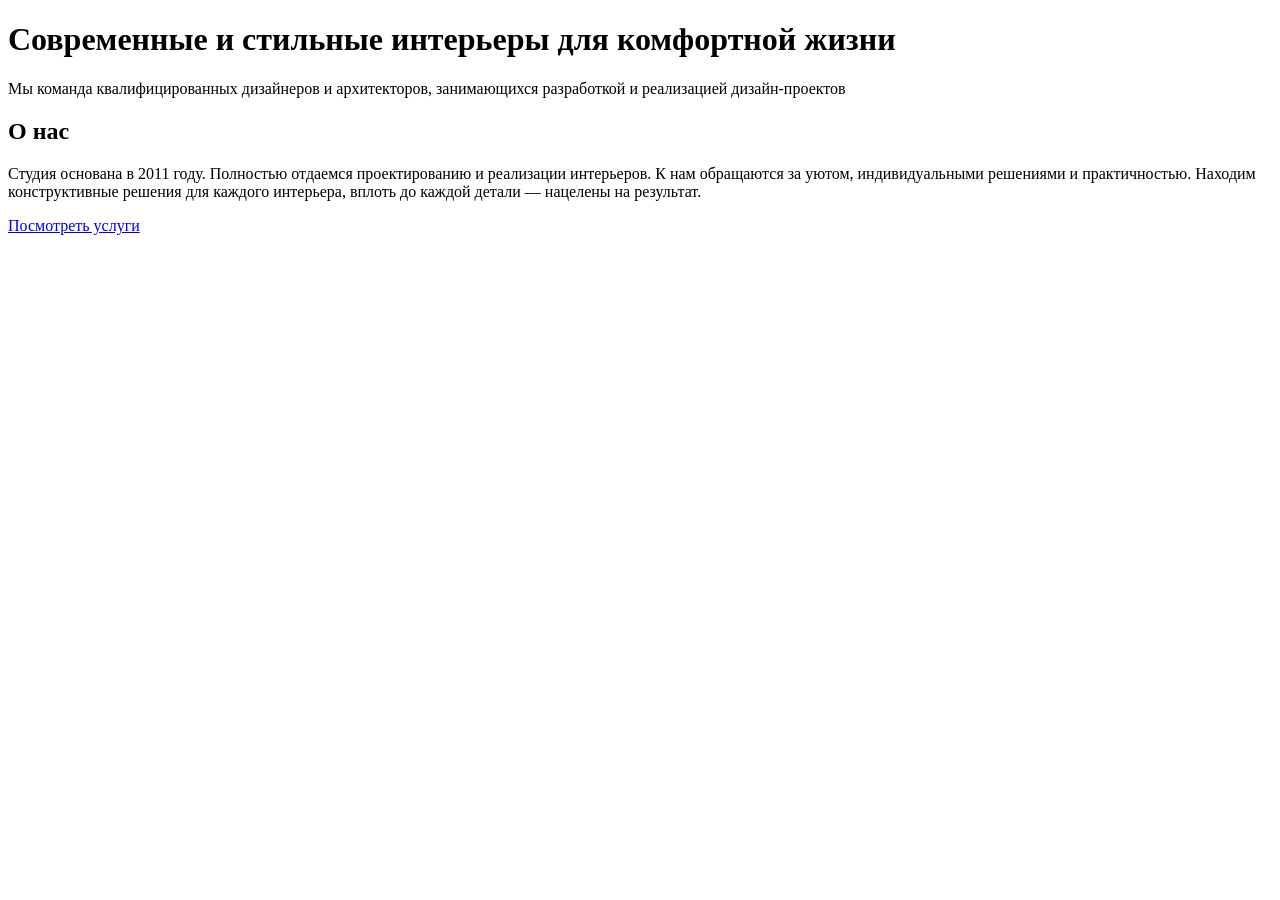
==== index.html @ ac544490 "Add files via upload" ====
<!DOCTYPE html>
<html lang="en">
<head>
    <meta charset="UTF-8">
    <link rel="preconnect" href="https://fonts.googleapis.com">
    <link rel="preconnect" href="https://fonts.gstatic.com" crossorigin>
    <link href="https://fonts.googleapis.com/css2?family=Manrope:wght@200..800&family=Raleway:ital@0;1&display=swap" rel="stylesheet">

    <title>Metrika</title>
    <link rel="stylesheet" href="styles/reset.css">
    <link rel="stylesheet" href="styles/style.css">
</head>
<body>
  <div class="container">

    <h1>Современные и стильные интерьеры для комфортной жизни</h1>
    <div class="first-layer">
      <p>Мы команда квалифицированных дизайнеров и архитекторов, занимающихся разработкой и реализацией дизайн-проектов</p>
    </div>
    
    <div class="about-as">
      <h2>О нас<h2>
      
    </div>
    
    <div class="second-text">

      <p>  Студия основана в 2011 году. Полностью отдаемся проектированию и реализации интерьеров. 
          К нам обращаются за уютом, индивидуальными решениями и практичностью. 
          Находим конструктивные решения для каждого интерьера, вплоть до каждой детали — нацелены на результат.
      <p>
          <a href="404/">Посмотреть услуги</a>
          
    </div>
  </div>
</body>
</html>
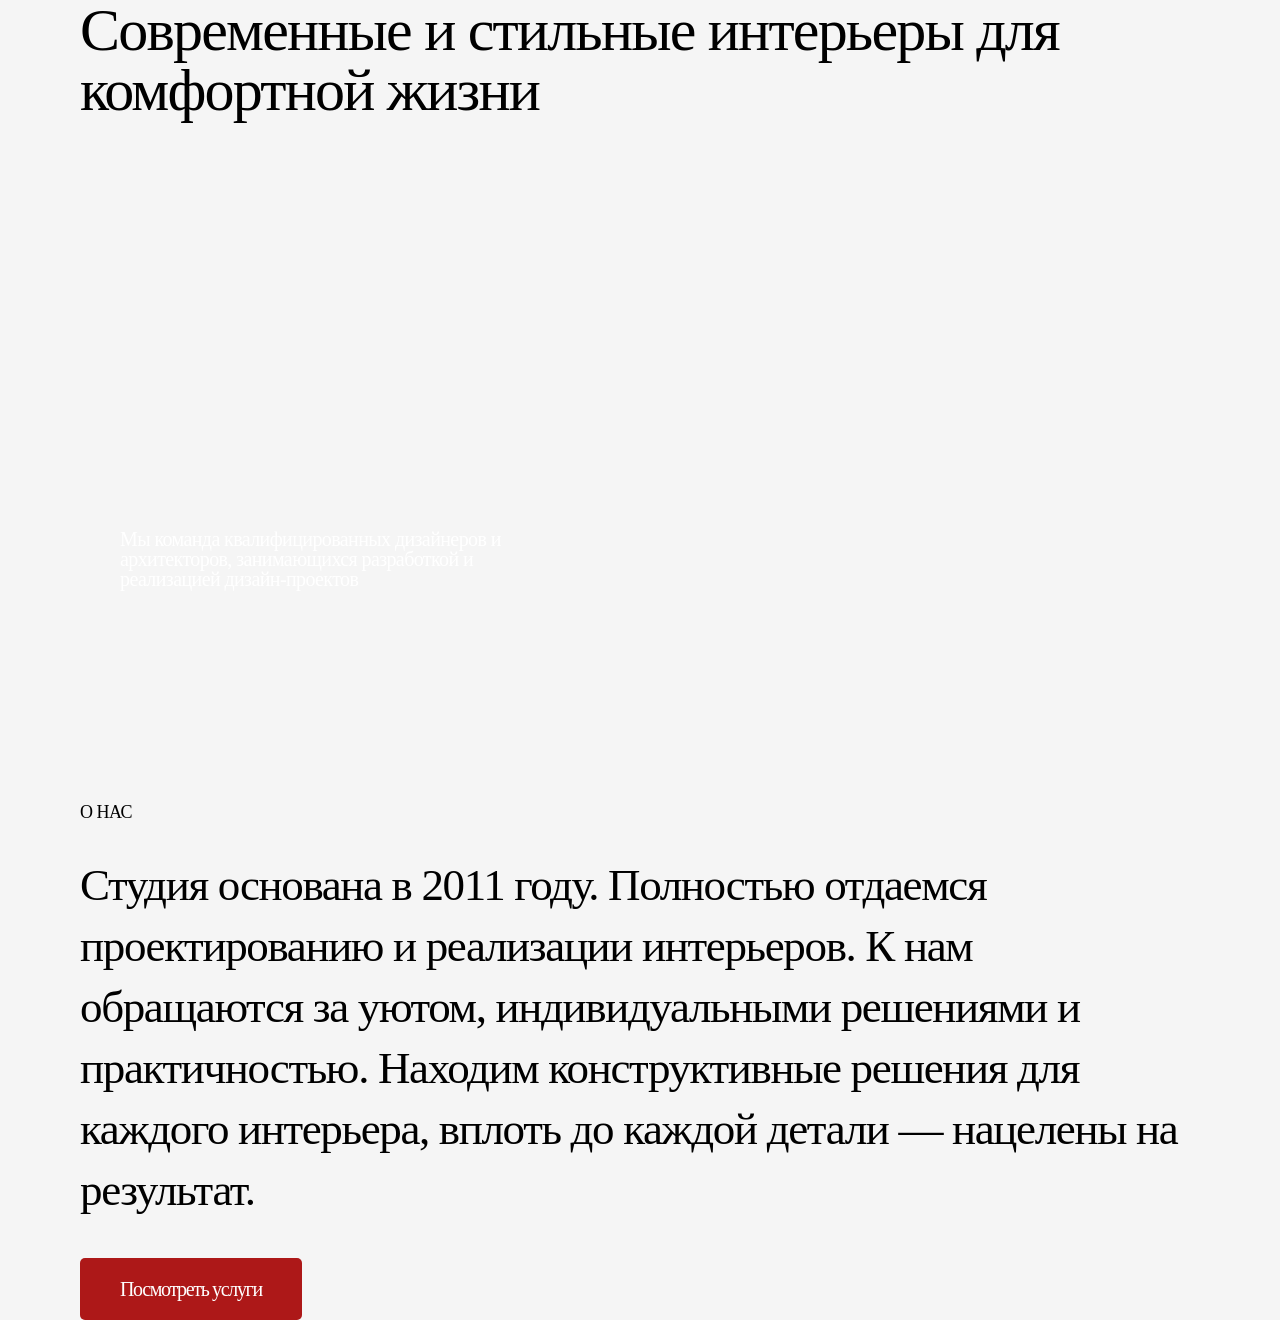
==== commit c5bc7a0b: "Update index.html" ====
--- a/index.html
+++ b/index.html
@@ -7,8 +7,8 @@
     <link href="https://fonts.googleapis.com/css2?family=Manrope:wght@200..800&family=Raleway:ital@0;1&display=swap" rel="stylesheet">
 
     <title>Metrika</title>
-    <link rel="stylesheet" href="styles/reset.css">
-    <link rel="stylesheet" href="styles/style.css">
+    <link rel="stylesheet" href="reset.css">
+    <link rel="stylesheet" href="style.css">
 </head>
 <body>
   <div class="container">
@@ -34,4 +34,4 @@
     </div>
   </div>
 </body>
-</html>+</html>
--- a/style.css
+++ b/style.css
@@ -0,0 +1,68 @@
+body{
+ font-family:"Manrope";
+ background: #F5F5F5;
+}
+h1{
+    font-weight: 400;
+    font-size: 60px;
+    line-height: 1;
+    margin-bottom: 30px;
+    letter-spacing: -0.03em;
+    
+}
+.first-layer p{
+    font-weight: 400;
+    font-size: 20px;
+    color: white;
+    padding-left: 40px;
+    padding-right: 680px;
+    padding-bottom: 40px;
+    padding-top: 379px;
+    width: 430px;
+    height: 81px;
+    letter-spacing: -0.03em;
+
+}
+.first-layer{
+    width: 1150px;
+    height: 500px;
+    background-image: url(../resources/image-for-text.png);
+    margin-bottom: 150px;
+}
+
+.about-as{
+    font-weight: 400;
+    font-size: 18px;
+    text-transform: uppercase;
+    color: black;
+    margin-bottom: 30px;
+    line-height: 25px;
+    letter-spacing: -0.03em;
+   
+}
+.second-text p{
+    font-weight: 400;
+    font-size: 45px;
+    margin-bottom: 30px;
+    letter-spacing: -0.03em;
+    line-height: 61px;
+}
+a{
+    border-radius: 5px;
+    padding: 20px 40px;
+    width: 255px;
+    height: 67px;
+    color:white;
+    background-color:#AD1818;
+    text-decoration: none;
+    font-size: 20px;
+    font-weight: 400;
+}
+.container{
+    width: 1150px;
+    height: 650px;
+    margin: 0 auto;
+    padding: 0 15px;
+    max-width: 1180px;
+    box-sizing: border-box;
+}
